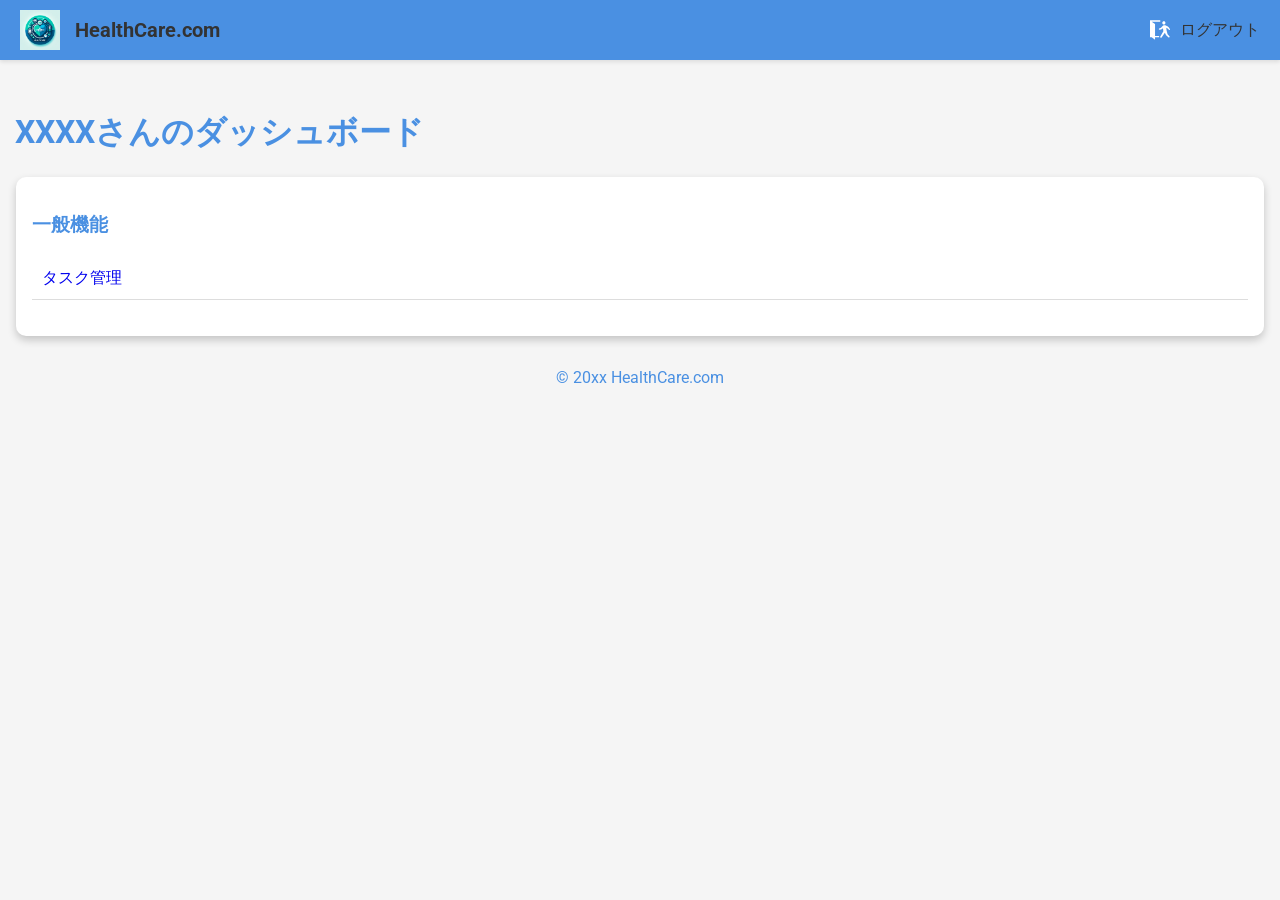
==== src/main/resources/templates/index.html @ 240e0a7f "firstcommit" ====
<!DOCTYPE html>
<html xmlns:th="http://www.thymeleaf.org">
  <head>
    <meta charset="UTF-8" />
    <meta name="viewport" content="width=device-width, initial-scale=1" />
    <title>HealthCare.com</title>
    <link rel="icon" th:href="@{/img/common/favicon.ico}" href="../static/img/common/favicon.ico" />
    <link rel="preconnect" href="https://fonts.googleapis.com" />
    <link rel="preconnect" href="https://fonts.gstatic.com" crossorigin />
    <link href="https://fonts.googleapis.com/css2?family=Roboto&display=swap" rel="stylesheet" />
    <link rel="stylesheet" th:href="@{/css/style.css}" href="../static/css/style.css" />
  </head>
  <body>
    <header>
      <a href="#" th:href="@{/}"
        ><img
          class="header-logo"
          th:src="@{/img/common/healthcare.png}"
          src="../static/img/common/healthcare.png"
        /><strong>HealthCare.com</strong></a
      >
      <a href="#" th:href="@{/logout}"
        ><img th:src="@{/img/common/exit.svg}" src="../static/img/common/exit.svg" />ログアウト
      </a>
    </header>
    <main>
      <h1 class="page-title">
        <span th:text="${session.userData.userName}">XXXX</span>さんのダッシュボード
      </h1>
      <div class="card">
        <div class="card-content">
          <h3>一般機能</h3>
          <ul>
            <li><a href="#" th:href="@{/task}">タスク管理 </a></li>
          </ul>
        </div>
      </div>
      <!-- .card -->
    </main>
    <footer>&copy; 20xx HealthCare.com</footer>
  </body>
</html>
---- src/main/resources/static/css/style.css ----
@charset "UTF-8";
/* 文字エンコーディングをUTF-8に設定して、多言語対応を可能にする */

/*
 WebPortalのCSS設定.
 */

/** 共通のカラースキーム */
:root {
  /* ここで定義されたカラー変数は、このCSS内で何度も再利用できる */
  --primary-color: #4a90e2;
  --light-primary-color: #e1f5fe;
  --secondary-color: #f5f5f5;
  --danger-color: #f44336;
  --warning-color: #ff9800;
  --success-color: #228b22;
  --white-color: #ffffff;
  --pale-gray-color: #efefef;
  --light-gray-color: #dddddd;
  --gray-color: #999999;
  --dark-gray-color: #333333;
  --gray-color-rgb: 176, 176, 176;
  --black-color-rgb: 0, 0, 0;
}

/** ユーティリティ設定 */
.text-center {
  text-align: center; /* テキストを中央揃えにする */
}

.mt-10 {
  margin-top: 10px; /* 上のマージンを10pxに設定 */
}

.mb-10 {
  margin-bottom: 10px; /* 下のマージンを10pxに設定 */
}

.fw-bold {
  font-weight: bold; /* フォントを太字に設定 */
}

.bg-danger {
  background-color: var(--danger-color); /* 背景色を「危険」を示す色に設定 */
}

.bg-warning {
  background-color: var(--warning-color); /* 背景色を「警告」を示す色に設定 */
}

.bg-success {
  background-color: var(--success-color); /* 背景色を「成功」を示す色に設定 */
}

/** ベース設定 */
* {
  box-sizing: border-box; /* 全要素のボックスサイズ計算方法をborder-boxに設定 */
}

html,
body {
  margin: 0; /* HTMLとbodyの初期マージンを0に設定 */
}

body {
  background-color: var(--secondary-color); /* bodyの背景色を設定 */
  color: var(--primary-color); /* body内のテキストの基本色を設定 */
  font-family: "Roboto", sans-serif; /* フォントファミリーをRobotoに設定 */
}

input[type="text"],
input[type="email"],
input[type="password"] {
  font-size: 16px; /* フォントサイズを16pxに設定 */
  padding: 10px 15px; /* 内側の余白を設定 */
  border: 1px solid var(--light-gray-color); /* 薄い灰色の境界線を設定 */
  border-radius: 5px; /* 角を丸くするための設定 */
  margin-bottom: 10px; /* 要素の下に10pxのマージンを設定 */
  width: 100%; /* 親要素の幅に合わせて拡張 */
  box-sizing: border-box; /* パディングと境界線を幅と高さに含める */
}

input[type="text"]:focus,
input[type="email"]:focus,
input[type="password"]:focus {
  /* ユーザーが入力フィールドを選択したときに適用される */
  outline: none; /* デフォルトのアウトラインを削除 */
  border-color: var(--primary-color); /* フォーカス時に境界線の色を変更 */
  box-shadow: 0 0 8px rgba(var(--gray-color-rgb), 0.5); /* フォーカス時に影を追加 */
}

input[type="text"]::placeholder,
input[type="email"]::placeholder,
input[type="password"]::placeholder {
  /* プレースホルダー（入力フィールドに表示される薄いテキスト）のスタイル */
  color: var(--gray-color); /* プレースホルダーのテキスト色を設定 */
}

select,
input[type="date"] {
  width: 100%; /* 親要素の幅に合わせて拡張 */
  padding: 10px 15px; /* 内側の余白を設定 */
  font-size: 16px; /* フォントサイズを16pxに設定 */
  border: 1px solid var(--light-gray-color); /* 薄い灰色の境界線を設定 */
  border-radius: 5px; /* 角を丸くするための設定 */
  background-color: var(--white-color); /* 背景色を白に設定 */
  cursor: pointer; /* マウスカーソルをポインター形状に変更 */
  margin-bottom: 10px; /* 下に10pxのマージンを設定 */
}

select:focus,
input[type="date"]:focus {
  /* フォーカス時のselectと日付タイプのinput要素のスタイル */
  border-color: var(--primary-color); /* フォーカス時に境界線の色を変更 */
  outline: none; /* デフォルトのアウトラインを削除 */
}

button {
  background-color: var(--primary-color); /* メインカラーで背景を設定 */
  color: var(--white-color); /* テキストの色を白に設定 */
  padding: 10px 15px; /* ボタンの内側の余白 */
  border: none; /* 枠線を削除 */
  border-radius: 5px; /* 角を丸くする */
  cursor: pointer; /* マウスカーソルをポインターに */
  font-size: 16px; /* フォントサイズ */
  opacity: 1; /* 透明度 */
  transition: opacity 0.3s; /* ホバー時のアニメーション効果 */
}

button:hover {
  /* ボタンにマウスオーバーした時のスタイル */
  opacity: 0.8; /* 透明度を80%に */
}

button:active {
  /* ボタンをクリックした時のスタイル */
  opacity: 0.6; /* 透明度を60%に */
}

table {
  width: 100%; /* テーブルの幅を100%に設定 */
  border-collapse: collapse; /* セル間の境界線を一つにまとめる */
  margin: 20px 0; /* テーブルの上下にマージンを設定 */
}

table th {
  background-color: var(--primary-color); /* 背景色をメインカラーに */
  color: var(--white-color); /* ヘッダーのテキスト色を白に */
  text-align: center; /* テキストを中央揃えに */
  padding: 5px; /* 内側の余白 */
  border-bottom: 1px solid var(--light-gray-color); /* 下の境界線 */
}

table td {
  padding: 5px; /* セルの内側の余白 */
  border-bottom: 1px solid var(--light-gray-color); /* 下の境界線 */
  text-decoration: none; /* テキストの装飾をなしに */
}

table tr:nth-child(even) {
  /* 偶数行のテーブル行のスタイリング */
  background-color: var(--pale-gray-color); /* 背景色を薄い灰色に */
}

table tr:hover {
  /* テーブル行にマウスオーバーした時のスタイル */
  background-color: var(--light-primary-color); /* ホバー時の背景色を薄い青に */
}

ul {
  list-style: none; /* リストマーカーを非表示に */
  padding: 0; /* デフォルトのパディングを削除 */
  margin: 20px 0; /* 上下のマージン */
}

ul li {
  padding: 10px; /* 内側の余白 */
  border-bottom: 1px solid var(--light-gray-color); /* 下線 */
}

ul li a {
  text-decoration: none; /* 下線を非表示に */
}

ul li:hover {
  /* リストアイテムにマウスオーバーした時のスタイル */
  background-color: var(--pale-gray-color); /* ホバー時の背景色を薄い灰色に */
}

/* ヘッダー */
header {
  background-color: var(--primary-color); /* 背景色をメインカラーに */
  box-shadow: 0 2px 4px rgba(var(--black-color-rgb), 0.1); /* 影を追加して立体感を出す */
  padding: 10px 20px; /* 上下10px、左右20pxの内側の余白 */
  display: flex; /* フレックスボックスを使用 */
  justify-content: space-between; /* アイテムを両端に配置 */
  align-items: center; /* アイテムを縦方向中央に配置 */
}

.header-logo {
  width: 50px; /* ロゴの幅を50pxに */
  height: auto; /* 高さを自動調整 */
}

header a {
  text-decoration: none; /* 下線を非表示に */
  color: var(--dark-gray-color); /* テキストの色 */
  font-size: 16px; /* フォントサイズ */
  display: flex; /* フレックスボックスを使用 */
  align-items: center; /* アイテムを縦方向中央に配置 */
}

header a strong {
  margin-left: 5px; /* ロゴのテキストとロゴ画像の間に余白を設ける */
  font-size: 20px; /* テキストのフォントサイズを20pxに */
}

header a img {
  padding-right: 10px; /* 右部のパディング */
  width: 30px; /* 画像の幅を30pxに */
  height: auto; /* 高さを自動調整 */
}

/* メインコンテンツ */
main {
  padding-top: 30px; /* 上部のパディング */
}

.page-title {
  margin-left: 15px; /* 左側のマージン */
  font-weight: bold; /* 太字 */
}

.card {
  background-color: var(--white-color); /* 背景色を白に */
  box-shadow: 0 4px 8px 0 rgba(var(--black-color-rgb), 0.2); /* 影を追加 */
  transition: 0.3s; /* ホバー時のアニメーション効果 */
  padding: 16px; /* 内側の余白 */
  margin: 16px; /* 外側の余白 */
  border-radius: 10px; /* 角を丸くする */
}

.card-content {
  margin-top: 16px; /* 上部の余白 */
}

.card:hover {
  /* カードにマウスオーバーした時のスタイル */
  box-shadow: 0 8px 16px 0 rgba(var(--black-color-rgb), 0.2); /* 影を強調 */
}

/* フッター */
footer {
  text-align: center; /* テキストを中央揃えに */
  padding: 1rem; /* 内側の余白 */
  background-color: var(--secondary-color); /* 背景色をセカンダリーカラーに */
}

/** メッセージ設定 */

/* 成功メッセージの基本スタイル */
.success-message {
  color: #228b22; /* テキスト色をフォレストグリーンに設定 */
  background-color: #98fb98; /* 背景色をペールグリーンに設定 */
  border: 1px solid #32cd32; /* 枠線をライムグリーンに設定 */
  border-radius: 4px; /* 角を丸くする */
  padding: 10px; /* 内側に10pxの余白を設ける */
  margin: 10px; /* 外側に10pxの余白を設ける */
}

/* エラーメッセージの基本スタイル */
.error-message {
  color: #f44336; /* テキスト色を鮮やかな赤色に設定する */
  background-color: #ffcdd2; /* 背景色を淡い赤色に設定する */
  border: 1px solid #f44336; /* 枠線をやや濃い赤色に設定する */
  border-radius: 4px; /* 角を丸くする */
  padding: 10px; /* 内側に10pxの余白を設る */
  margin: 10px; /* 外側に10pxの余白を設ける */
}
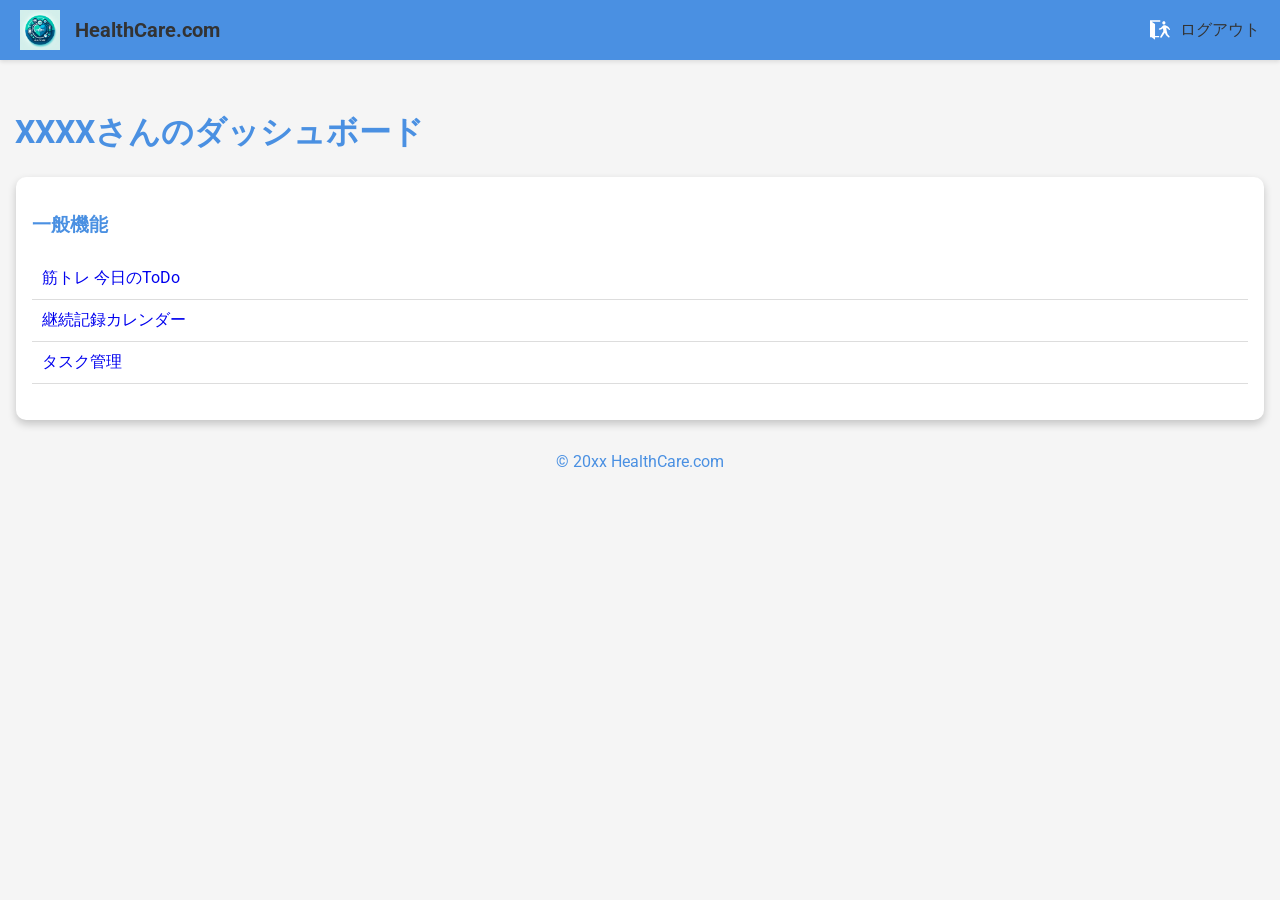
==== commit 9183ff78: "7/7comitto" ====
--- a/src/main/resources/templates/index.html
+++ b/src/main/resources/templates/index.html
@@ -1,3 +1,4 @@
+
 <!DOCTYPE html>
 <html xmlns:th="http://www.thymeleaf.org">
   <head>
@@ -31,6 +32,8 @@
         <div class="card-content">
           <h3>一般機能</h3>
           <ul>
+            <li><a href="#" th:href="@{/exercise}">筋トレ 今日のToDo</a></li>
+            <li><a href="#" th:href="@{/exercise/calendar}">継続記録カレンダー</a></li>
             <li><a href="#" th:href="@{/task}">タスク管理 </a></li>
           </ul>
         </div>
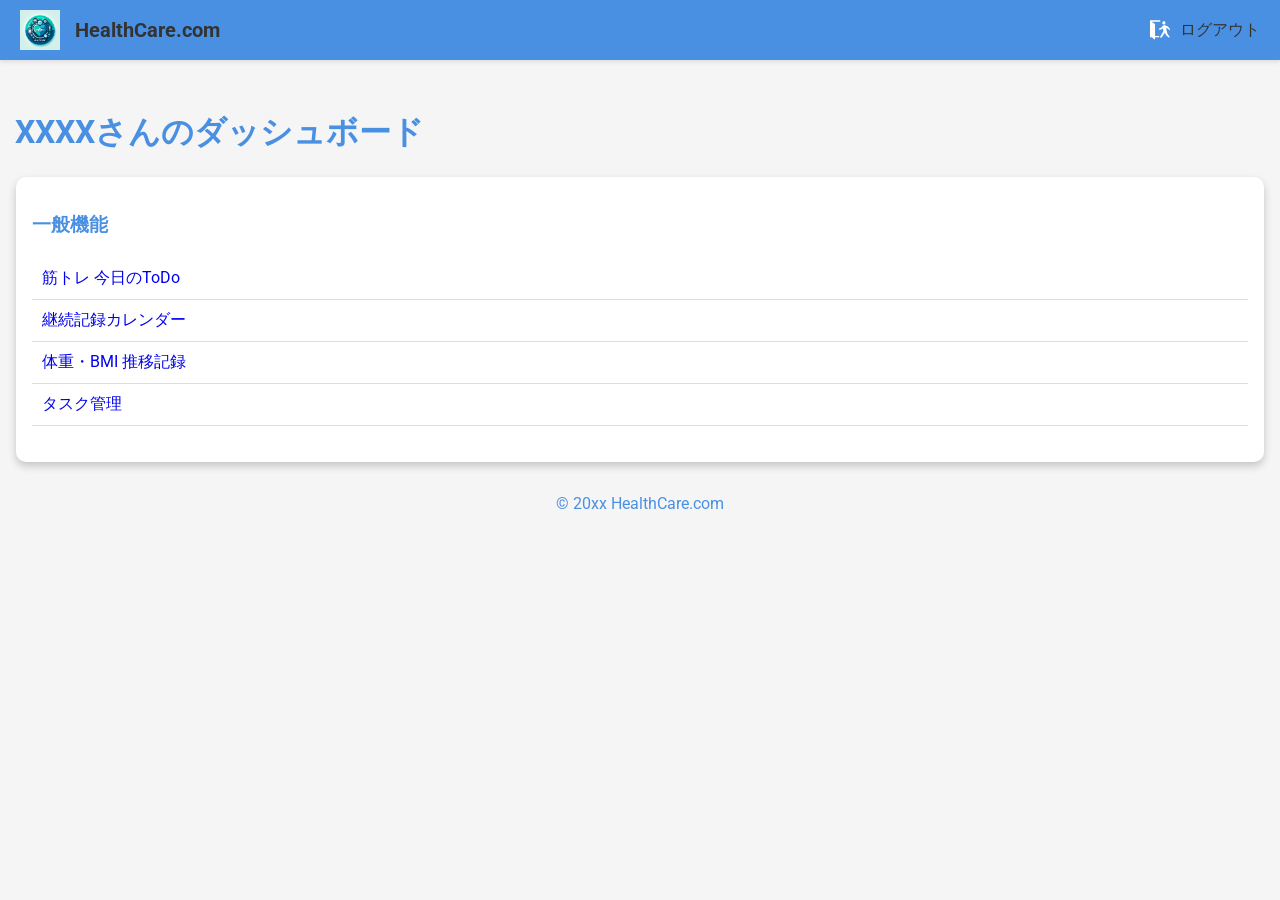
==== commit 5905303c: "gati" ====
--- a/src/main/resources/templates/index.html
+++ b/src/main/resources/templates/index.html
@@ -1,3 +1,4 @@
+
 
 <!DOCTYPE html>
 <html xmlns:th="http://www.thymeleaf.org">
@@ -34,6 +35,7 @@
           <ul>
             <li><a href="#" th:href="@{/exercise}">筋トレ 今日のToDo</a></li>
             <li><a href="#" th:href="@{/exercise/calendar}">継続記録カレンダー</a></li>
+            <li><a href="#" th:href="@{/body}">体重・BMI 推移記録</a></li>
             <li><a href="#" th:href="@{/task}">タスク管理 </a></li>
           </ul>
         </div>
--- a/src/main/resources/static/css/style.css
+++ b/src/main/resources/static/css/style.css
@@ -277,3 +277,196 @@
   padding: 10px; /* 内側に10pxの余白を設る */
   margin: 10px; /* 外側に10pxの余白を設ける */
 }
+
+/** レベルアップ・進捗グラフ機能 用スタイル */
+.level-box {
+  display: flex; /* レベル表示とバーを横並びに */
+  align-items: center; /* 縦方向中央揃え */
+  gap: 15px; /* 要素間の余白 */
+  margin-bottom: 10px; /* 下の余白 */
+}
+
+.level-badge {
+  background-color: var(--primary-color); /* メインカラーの背景 */
+  color: var(--white-color); /* テキストを白に */
+  font-weight: bold; /* 太字 */
+  padding: 8px 16px; /* 内側の余白 */
+  border-radius: 20px; /* 丸みを持たせてバッジ風に */
+  white-space: nowrap; /* 折り返し防止 */
+}
+
+.progress-bar-outer {
+  flex-grow: 1; /* 残りの幅いっぱいに広げる */
+  background-color: var(--pale-gray-color); /* バー背景色 */
+  border-radius: 10px; /* 角を丸く */
+  height: 20px; /* バーの高さ */
+  overflow: hidden; /* はみ出し防止 */
+}
+
+.progress-bar-inner {
+  background-color: var(--success-color); /* 達成度合いを示す色 */
+  height: 100%; /* 親要素いっぱいの高さ */
+  transition: width 0.3s; /* 変化時のアニメーション */
+}
+
+.progress-label {
+  font-size: 14px; /* やや小さめの文字 */
+  color: var(--dark-gray-color); /* 濃い灰色 */
+}
+
+/** 負荷レベル用バッジ */
+.badge-load-light {
+  background-color: var(--light-primary-color);
+  color: var(--primary-color);
+  padding: 3px 10px;
+  border-radius: 10px;
+  font-size: 12px;
+}
+
+.badge-load-normal {
+  background-color: #fff3cd;
+  color: var(--warning-color);
+  padding: 3px 10px;
+  border-radius: 10px;
+  font-size: 12px;
+}
+
+.badge-load-hard {
+  background-color: #ffcdd2;
+  color: var(--danger-color);
+  padding: 3px 10px;
+  border-radius: 10px;
+  font-size: 12px;
+}
+
+/** 継続記録・カレンダー機能 用スタイル */
+.calendar-weekdays {
+  display: grid; /* 曜日ラベル用のグリッド */
+  grid-template-columns: repeat(7, 1fr); /* 7列（曜日）で均等割り */
+  gap: 6px; /* セル間の余白 */
+  margin-top: 16px; /* カレンダー本体との間隔 */
+}
+
+.calendar-weekday {
+  text-align: center; /* 中央揃え */
+  font-size: 13px; /* 文字サイズ */
+  font-weight: bold; /* 太字 */
+  color: var(--dark-gray-color); /* 通常曜日の文字色 */
+  padding-bottom: 4px; /* 下の余白 */
+}
+
+.calendar-weekday.sunday {
+  color: #d9534f; /* 日曜は赤系で強調 */
+}
+
+.calendar-weekday.saturday {
+  color: #337ab7; /* 土曜は青系で強調 */
+}
+
+.calendar-grid {
+  display: grid; /* グリッドレイアウトを使用 */
+  grid-template-columns: repeat(7, 1fr); /* 7列（曜日）で均等割り、1週間ごとに行が切り替わる */
+  gap: 6px; /* セル間の余白 */
+  margin-top: 4px; /* 上の余白 */
+}
+
+.calendar-day {
+  aspect-ratio: 1 / 1; /* 正方形のセル */
+  display: flex; /* 中央揃えのため */
+  align-items: center;
+  justify-content: center;
+  border-radius: 6px; /* 角を丸く */
+  background-color: var(--pale-gray-color); /* 未達成日の背景 */
+  color: var(--dark-gray-color); /* 未達成日の文字色 */
+  font-size: 14px; /* 文字サイズ */
+}
+
+.calendar-day.empty {
+  background-color: transparent; /* 月外の空白セルは背景なし */
+}
+
+.calendar-day.sunday {
+  color: #d9534f; /* 日曜のマスは赤字 */
+}
+
+.calendar-day.saturday {
+  color: #337ab7; /* 土曜のマスは青字 */
+}
+
+.calendar-day.achieved {
+  background-color: var(--success-color); /* 達成日はグリーンで強調 */
+  color: var(--white-color); /* 文字を白に */
+  font-weight: bold; /* 太字で目立たせる */
+}
+
+.achievement-rate {
+  font-size: 28px; /* 大きめに表示して達成感を演出 */
+  font-weight: bold; /* 太字 */
+  color: var(--success-color); /* 成功カラー */
+}
+
+/* 体重・BMI推移記録機能 */
+.bmi-summary {
+  display: flex; /* 画像とテキストを横並びに */
+  align-items: center;
+  gap: 20px; /* 画像とテキストの間隔 */
+  flex-wrap: wrap; /* 画面が狭い場合は折り返す */
+}
+
+.bmi-summary-image {
+  width: 90px; /* サムネイルサイズ */
+  height: 90px;
+  object-fit: contain; /* 画像の縦横比を保ったまま枠に収める */
+}
+
+.bmi-summary-value {
+  font-size: 20px; /* BMI値を強調表示 */
+  font-weight: bold;
+}
+
+.badge-bmi {
+  display: inline-block;
+  margin-left: 8px; /* BMI値との間隔 */
+  padding: 2px 10px;
+  border-radius: 12px; /* 丸みのあるバッジ形状 */
+  background-color: var(--light-primary-color); /* 判定バッジの背景 */
+  color: var(--primary-color); /* 判定バッジの文字色 */
+  font-size: 13px;
+  font-weight: normal;
+  vertical-align: middle;
+}
+
+.chart-legend {
+  display: flex; /* 凡例を横並びに */
+  gap: 16px; /* 凡例間の間隔 */
+  margin-bottom: 8px; /* グラフとの間隔 */
+  font-size: 13px;
+  color: var(--dark-gray-color);
+}
+
+.chart-legend-item {
+  display: flex; /* 丸アイコンとラベルを横並びに */
+  align-items: center;
+  gap: 6px; /* アイコンとラベルの間隔 */
+}
+
+.chart-dot {
+  display: inline-block;
+  width: 10px; /* 凡例アイコンのサイズ */
+  height: 10px;
+  border-radius: 50%; /* 円形にする */
+}
+
+.chart-dot-weight {
+  background-color: #337ab7; /* 体重ラインと同色 */
+}
+
+.chart-dot-bmi {
+  background-color: #e67e22; /* BMIラインと同色 */
+}
+
+#bodyTrendChart {
+  width: 100%; /* 画面幅に合わせて拡大縮小 */
+  max-width: 600px;
+  height: auto;
+}
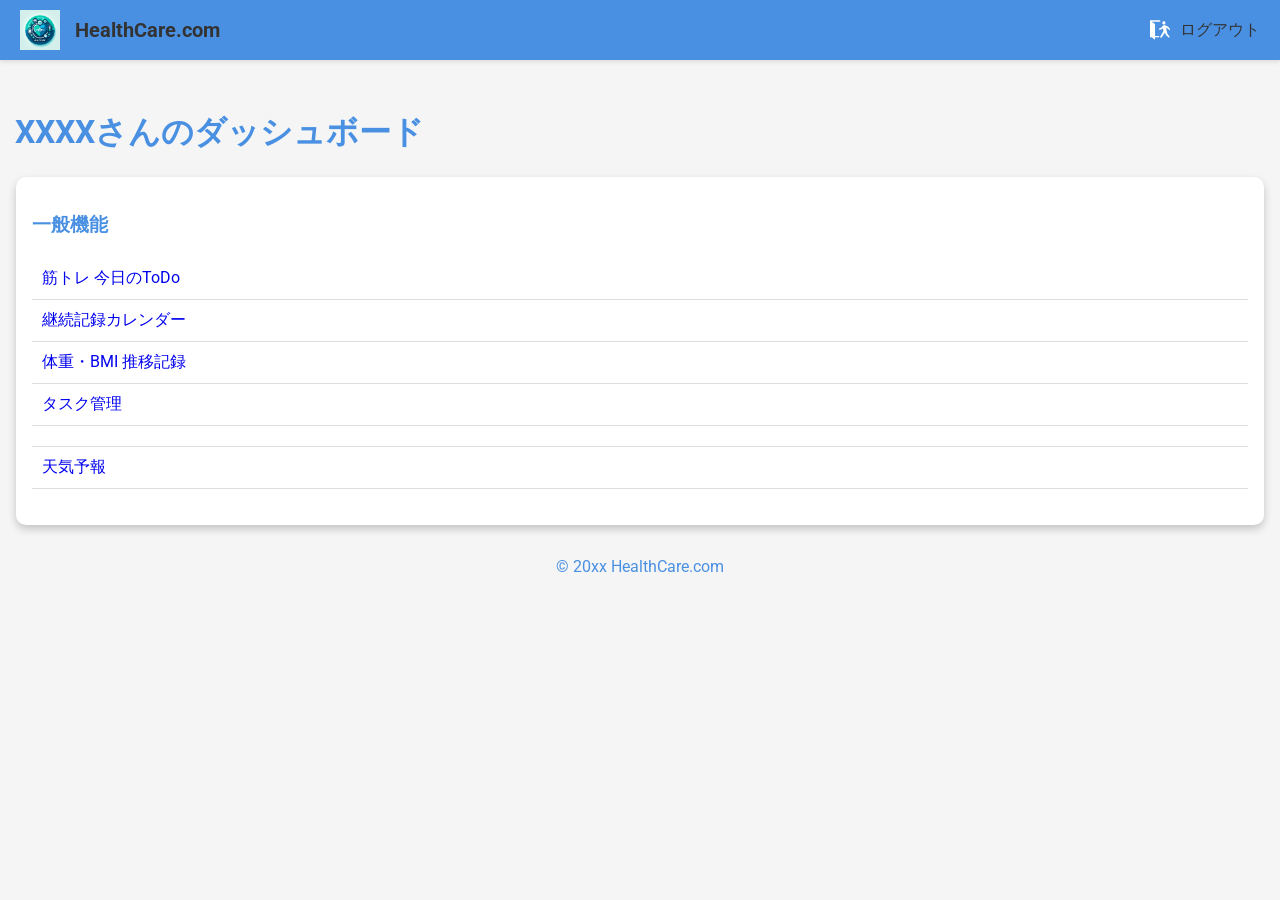
==== commit 5aace143: "aaaa" ====
--- a/src/main/resources/templates/index.html
+++ b/src/main/resources/templates/index.html
@@ -1,16 +1,25 @@
-
-
-<!DOCTYPE html>
+<!doctype html>
 <html xmlns:th="http://www.thymeleaf.org">
   <head>
     <meta charset="UTF-8" />
     <meta name="viewport" content="width=device-width, initial-scale=1" />
     <title>HealthCare.com</title>
-    <link rel="icon" th:href="@{/img/common/favicon.ico}" href="../static/img/common/favicon.ico" />
+    <link
+      rel="icon"
+      th:href="@{/img/common/favicon.ico}"
+      href="../static/img/common/favicon.ico"
+    />
     <link rel="preconnect" href="https://fonts.googleapis.com" />
     <link rel="preconnect" href="https://fonts.gstatic.com" crossorigin />
-    <link href="https://fonts.googleapis.com/css2?family=Roboto&display=swap" rel="stylesheet" />
-    <link rel="stylesheet" th:href="@{/css/style.css}" href="../static/css/style.css" />
+    <link
+      href="https://fonts.googleapis.com/css2?family=Roboto&display=swap"
+      rel="stylesheet"
+    />
+    <link
+      rel="stylesheet"
+      th:href="@{/css/style.css}"
+      href="../static/css/style.css"
+    />
   </head>
   <body>
     <header>
@@ -22,21 +31,30 @@
         /><strong>HealthCare.com</strong></a
       >
       <a href="#" th:href="@{/logout}"
-        ><img th:src="@{/img/common/exit.svg}" src="../static/img/common/exit.svg" />ログアウト
+        ><img
+          th:src="@{/img/common/exit.svg}"
+          src="../static/img/common/exit.svg"
+        />ログアウト
       </a>
     </header>
     <main>
       <h1 class="page-title">
-        <span th:text="${session.userData.userName}">XXXX</span>さんのダッシュボード
+        <span th:text="${session.userData.userName}">XXXX</span
+        >さんのダッシュボード
       </h1>
       <div class="card">
         <div class="card-content">
           <h3>一般機能</h3>
           <ul>
             <li><a href="#" th:href="@{/exercise}">筋トレ 今日のToDo</a></li>
-            <li><a href="#" th:href="@{/exercise/calendar}">継続記録カレンダー</a></li>
+            <li>
+              <a href="#" th:href="@{/exercise/calendar}">継続記録カレンダー</a>
+            </li>
             <li><a href="#" th:href="@{/body}">体重・BMI 推移記録</a></li>
             <li><a href="#" th:href="@{/task}">タスク管理 </a></li>
+            <li>
+              <li><a href="#" th:href="@{/weather}">天気予報</a></li>
+            </li>
           </ul>
         </div>
       </div>
--- a/src/main/resources/static/css/style.css
+++ b/src/main/resources/static/css/style.css
@@ -2,7 +2,7 @@
 /* 文字エンコーディングをUTF-8に設定して、多言語対応を可能にする */
 
 /*
- WebPortalのCSS設定.
+WebPortalのCSS設定.
  */
 
 /** 共通のカラースキーム */
@@ -365,7 +365,10 @@
 
 .calendar-grid {
   display: grid; /* グリッドレイアウトを使用 */
-  grid-template-columns: repeat(7, 1fr); /* 7列（曜日）で均等割り、1週間ごとに行が切り替わる */
+  grid-template-columns: repeat(
+    7,
+    1fr
+  ); /* 7列（曜日）で均等割り、1週間ごとに行が切り替わる */
   gap: 6px; /* セル間の余白 */
   margin-top: 4px; /* 上の余白 */
 }
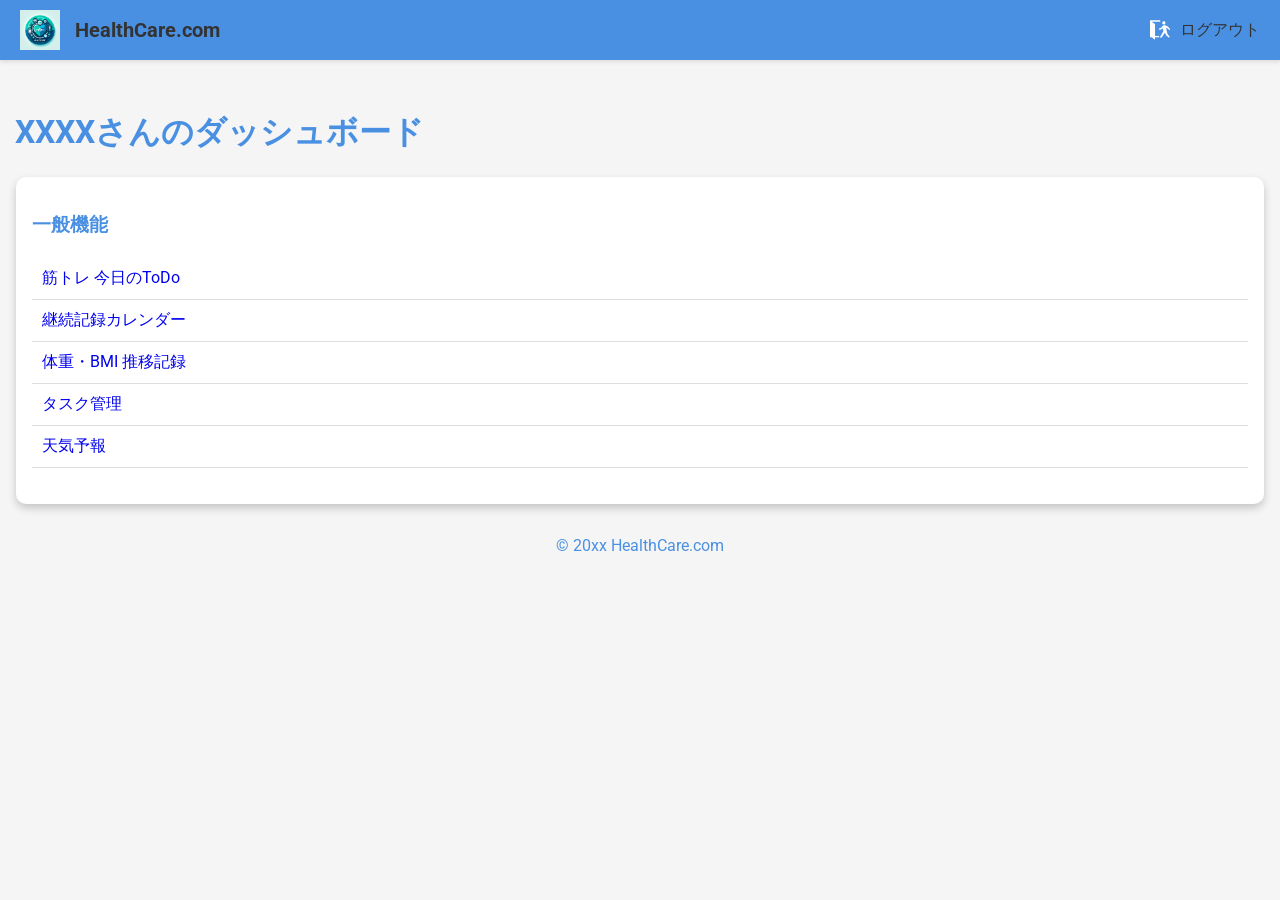
==== commit bfb3f95f: "a" ====
--- a/src/main/resources/templates/index.html
+++ b/src/main/resources/templates/index.html
@@ -47,13 +47,10 @@
           <h3>一般機能</h3>
           <ul>
             <li><a href="#" th:href="@{/exercise}">筋トレ 今日のToDo</a></li>
-            <li>
-              <a href="#" th:href="@{/exercise/calendar}">継続記録カレンダー</a>
-            </li>
+            <li><a href="#" th:href="@{/exercise/calendar}">継続記録カレンダー</a></li>
             <li><a href="#" th:href="@{/body}">体重・BMI 推移記録</a></li>
             <li><a href="#" th:href="@{/task}">タスク管理 </a></li>
-            <li>
-              <li><a href="#" th:href="@{/weather}">天気予報</a></li>
+            <li><a href="#" th:href="@{/weather}">天気予報</a></li>
             </li>
           </ul>
         </div>
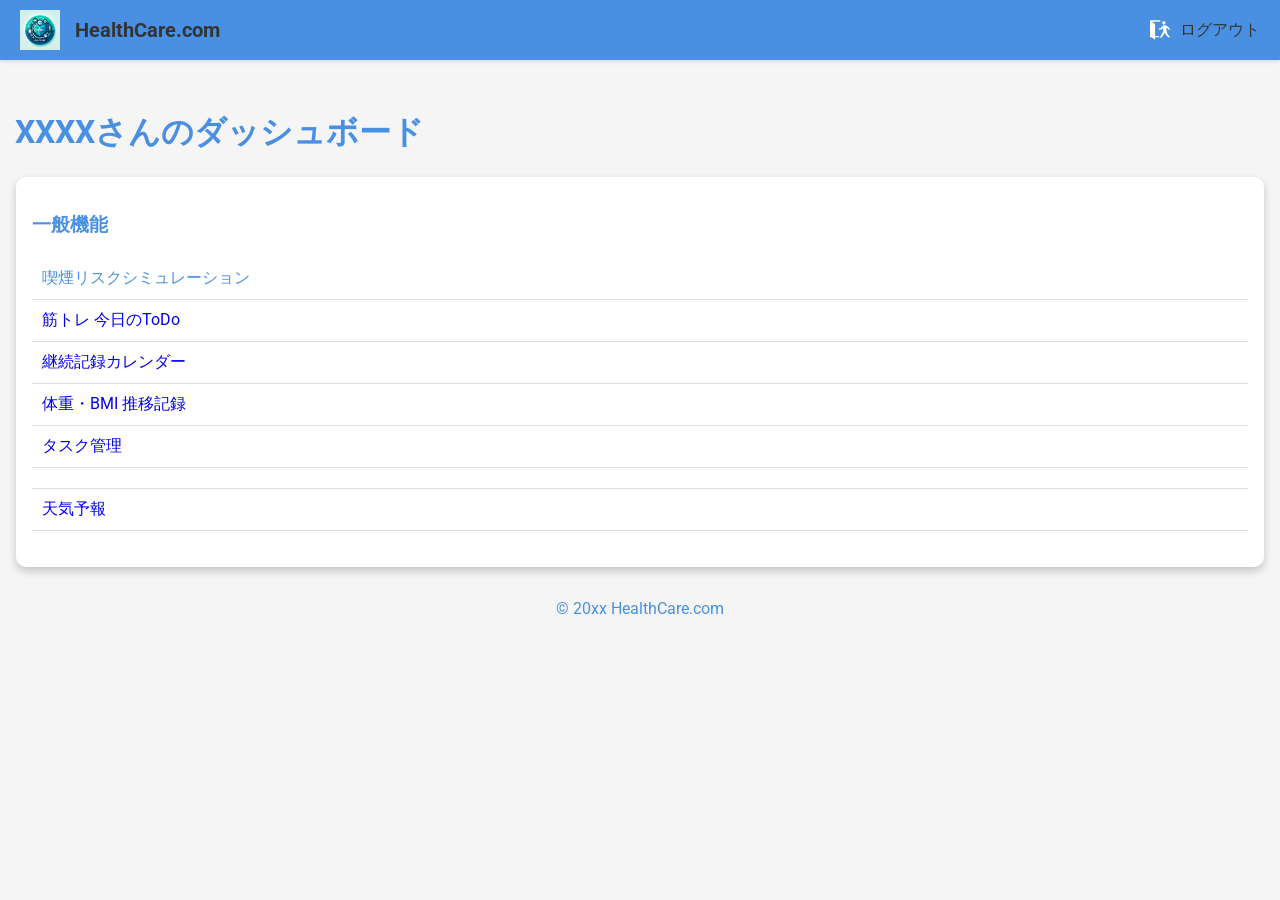
==== commit d95d8ae2: "tabako" ====
--- a/src/main/resources/templates/index.html
+++ b/src/main/resources/templates/index.html
@@ -46,11 +46,15 @@
         <div class="card-content">
           <h3>一般機能</h3>
           <ul>
+            <li><a th:href="@{/smoking}">喫煙リスクシミュレーション</a></li>
             <li><a href="#" th:href="@{/exercise}">筋トレ 今日のToDo</a></li>
-            <li><a href="#" th:href="@{/exercise/calendar}">継続記録カレンダー</a></li>
+            <li>
+              <a href="#" th:href="@{/exercise/calendar}">継続記録カレンダー</a>
+            </li>
             <li><a href="#" th:href="@{/body}">体重・BMI 推移記録</a></li>
             <li><a href="#" th:href="@{/task}">タスク管理 </a></li>
-            <li><a href="#" th:href="@{/weather}">天気予報</a></li>
+            <li>
+              <li><a href="#" th:href="@{/weather}">天気予報</a></li>
             </li>
           </ul>
         </div>
--- a/src/main/resources/static/css/style.css
+++ b/src/main/resources/static/css/style.css
@@ -2,7 +2,7 @@
 /* 文字エンコーディングをUTF-8に設定して、多言語対応を可能にする */
 
 /*
-WebPortalのCSS設定.
+ WebPortalのCSS設定.
  */
 
 /** 共通のカラースキーム */
@@ -365,10 +365,7 @@
 
 .calendar-grid {
   display: grid; /* グリッドレイアウトを使用 */
-  grid-template-columns: repeat(
-    7,
-    1fr
-  ); /* 7列（曜日）で均等割り、1週間ごとに行が切り替わる */
+  grid-template-columns: repeat(7, 1fr); /* 7列（曜日）で均等割り、1週間ごとに行が切り替わる */
   gap: 6px; /* セル間の余白 */
   margin-top: 4px; /* 上の余白 */
 }
@@ -473,3 +470,85 @@
   max-width: 600px;
   height: auto;
 }
+
+/* 喫煙リスクシミュレーション機能 */
+.smoking-result-grid {
+  display: grid; /* 結果カードを格子状に配置 */
+  grid-template-columns: repeat(auto-fit, minmax(180px, 1fr));
+  gap: 16px; /* カード間の間隔 */
+  margin-top: 12px;
+}
+
+.smoking-result-item {
+  background-color: var(--light-primary-color); /* 結果項目の背景 */
+  border-radius: 8px; /* 角を丸くする */
+  padding: 14px; /* 内側の余白 */
+  text-align: center;
+}
+
+.smoking-result-label {
+  font-size: 13px; /* ラベルは控えめなサイズ */
+  color: var(--dark-gray-color);
+  margin: 0 0 6px 0;
+}
+
+.smoking-result-value {
+  font-size: 22px; /* 数値は強調表示 */
+  font-weight: bold;
+  color: var(--primary-color);
+  margin: 0;
+}
+
+.smoking-result-value.danger {
+  color: var(--danger-color); /* 短縮年数など注意を促す値 */
+}
+
+/* 未成年喫煙の警告用オーバーレイ（実際に通報するものではありません） */
+.police-alert-overlay {
+  display: none; /* JSで表示切替 */
+  position: fixed;
+  inset: 0;
+  z-index: 9999;
+  align-items: center;
+  justify-content: center;
+  animation: police-flash 0.5s infinite; /* 赤と暗色を交互に点滅 */
+}
+
+@keyframes police-flash {
+  0%,
+  100% {
+    background-color: rgba(244, 67, 54, 0.85); /* 赤色フラッシュ */
+  }
+  50% {
+    background-color: rgba(20, 20, 40, 0.9); /* 暗色フラッシュ */
+  }
+}
+
+.police-alert-box {
+  background-color: var(--white-color);
+  border-radius: 12px;
+  padding: 30px;
+  max-width: 380px;
+  width: 90%;
+  text-align: center;
+  box-shadow: 0 10px 30px rgba(var(--black-color-rgb), 0.4);
+}
+
+.police-alert-siren {
+  font-size: 42px; /* サイレン絵文字を大きく表示 */
+  margin-bottom: 10px;
+}
+
+.police-alert-title {
+  font-size: 20px;
+  font-weight: bold;
+  color: var(--danger-color);
+  margin: 0 0 10px 0;
+}
+
+.police-alert-message {
+  font-size: 14px;
+  color: var(--dark-gray-color);
+  margin: 0 0 16px 0;
+  line-height: 1.6;
+}
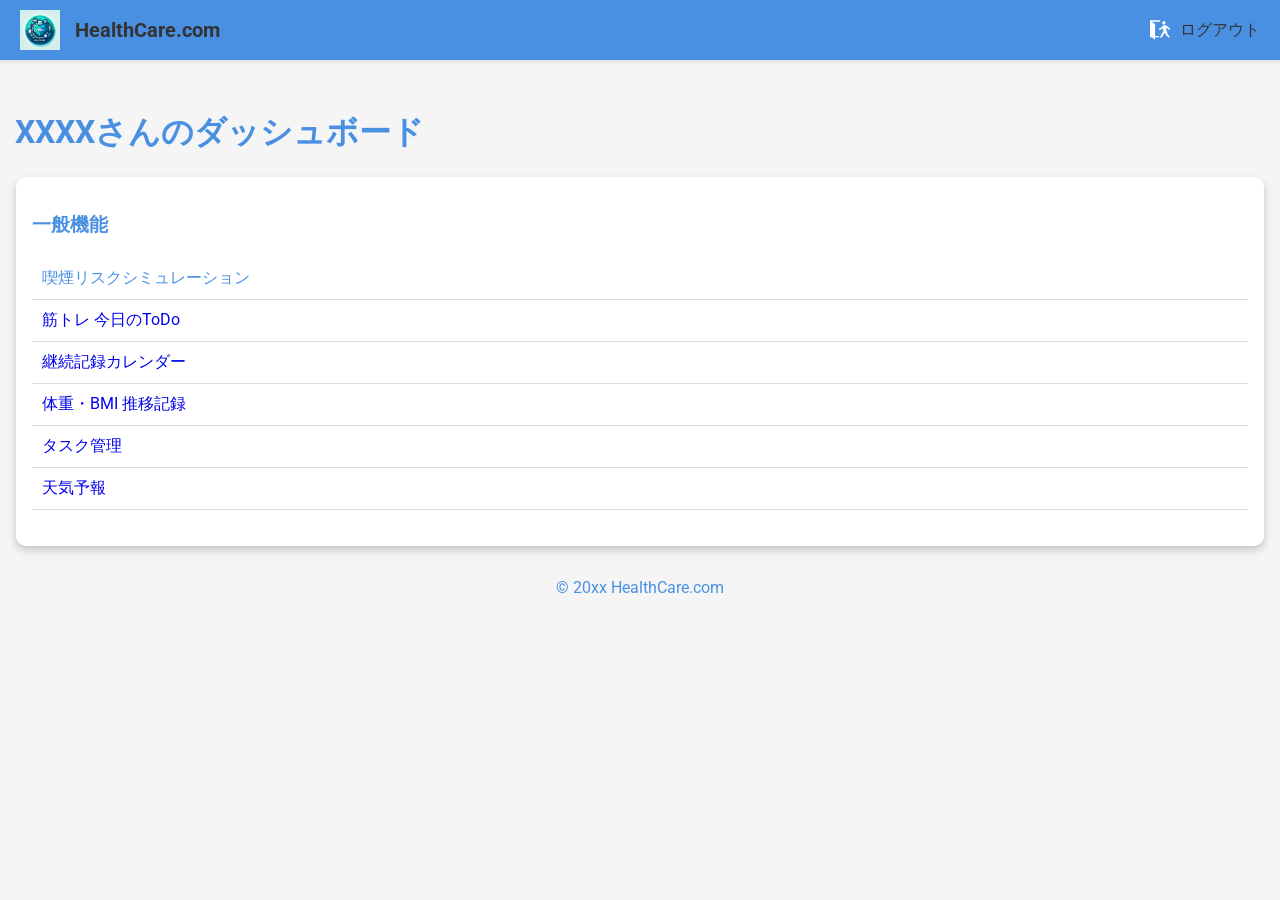
==== commit ab13aa47: "Merge branch 'main' of https://github.com/kamigotakuya/healthcare" ====
--- a/src/main/resources/templates/index.html
+++ b/src/main/resources/templates/index.html
@@ -48,13 +48,10 @@
           <ul>
             <li><a th:href="@{/smoking}">喫煙リスクシミュレーション</a></li>
             <li><a href="#" th:href="@{/exercise}">筋トレ 今日のToDo</a></li>
-            <li>
-              <a href="#" th:href="@{/exercise/calendar}">継続記録カレンダー</a>
-            </li>
+            <li><a href="#" th:href="@{/exercise/calendar}">継続記録カレンダー</a></li>
             <li><a href="#" th:href="@{/body}">体重・BMI 推移記録</a></li>
             <li><a href="#" th:href="@{/task}">タスク管理 </a></li>
-            <li>
-              <li><a href="#" th:href="@{/weather}">天気予報</a></li>
+            <li><a href="#" th:href="@{/weather}">天気予報</a></li>
             </li>
           </ul>
         </div>
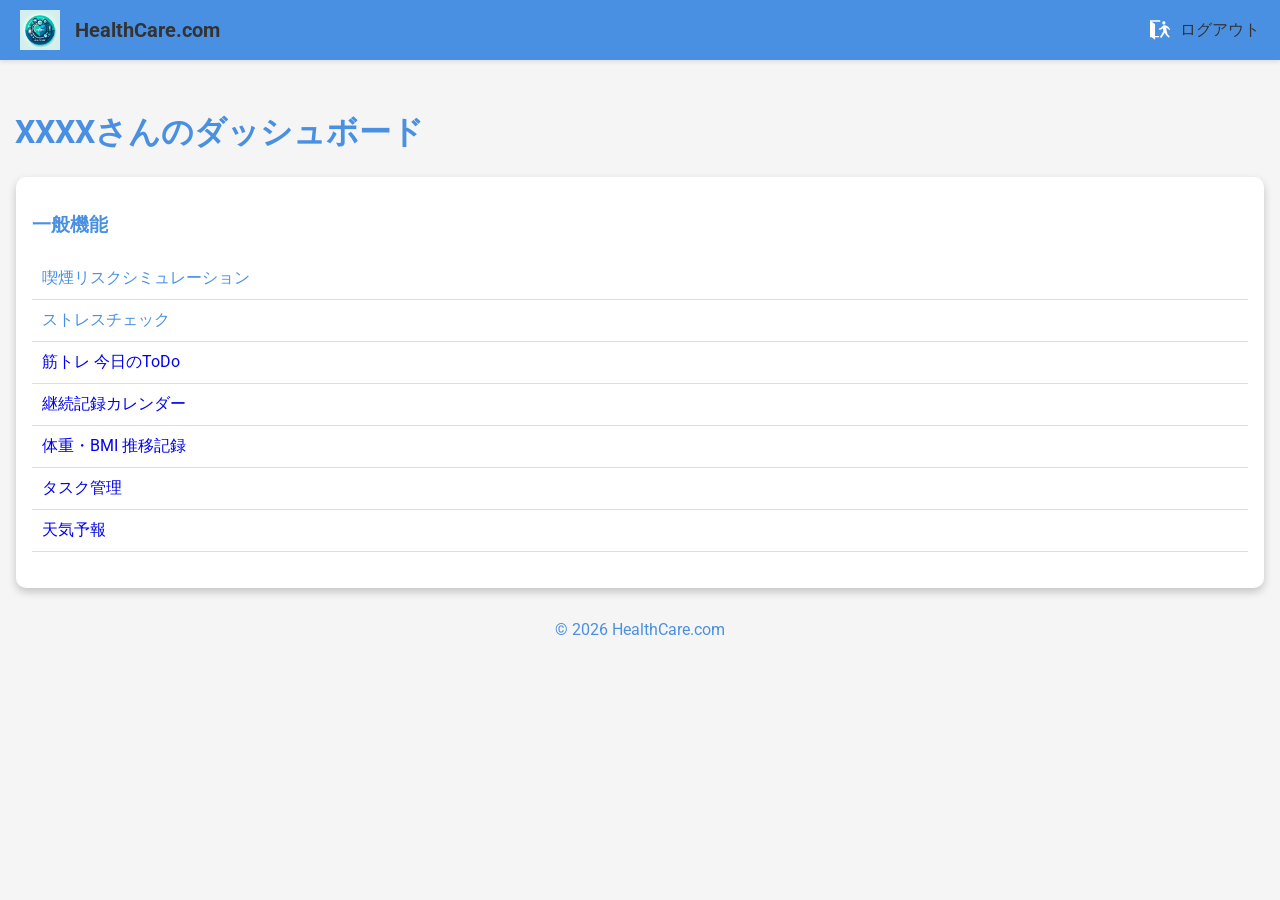
==== commit 7c424d08: "comiiiiiit" ====
--- a/src/main/resources/templates/index.html
+++ b/src/main/resources/templates/index.html
@@ -1,3 +1,4 @@
+
 <!doctype html>
 <html xmlns:th="http://www.thymeleaf.org">
   <head>
@@ -47,6 +48,7 @@
           <h3>一般機能</h3>
           <ul>
             <li><a th:href="@{/smoking}">喫煙リスクシミュレーション</a></li>
+            <li><a th:href="@{/stress}">ストレスチェック</a></li>
             <li><a href="#" th:href="@{/exercise}">筋トレ 今日のToDo</a></li>
             <li><a href="#" th:href="@{/exercise/calendar}">継続記録カレンダー</a></li>
             <li><a href="#" th:href="@{/body}">体重・BMI 推移記録</a></li>
@@ -58,6 +60,6 @@
       </div>
       <!-- .card -->
     </main>
-    <footer>&copy; 20xx HealthCare.com</footer>
+    <footer>&copy; 2026 HealthCare.com</footer>
   </body>
 </html>
